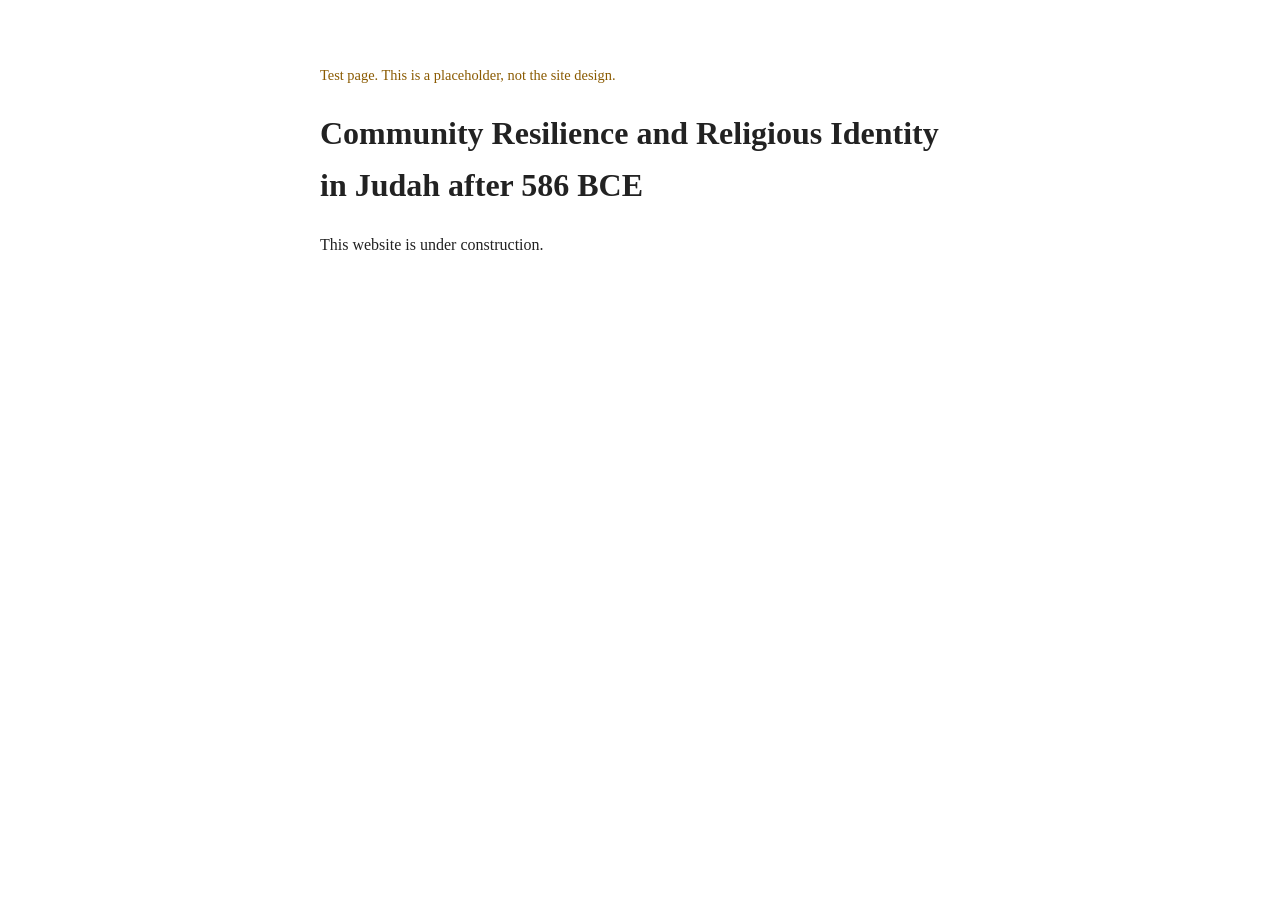
==== index.html @ 2d6d2764 "Add test page." ====
<!DOCTYPE html>
<html lang="en">
<head>
  <!-- Tells the browser which character set to use, so letters like ṣ and ḥ display correctly -->
  <meta charset="utf-8">

  <!-- Makes the page fit the screen width on phones and tablets -->
  <meta name="viewport" content="width=device-width, initial-scale=1">

  <!-- The text shown on the browser tab -->
  <title>Judah after 586 BCE</title>

  <!-- Loads our stylesheet from the css folder -->
  <link rel="stylesheet" href="css/style.css">
</head>
<body>

  <main>
    <p class="notice">Test page. This is a placeholder, not the site design.</p>

    <h1>Community Resilience and Religious Identity in Judah after 586 BCE</h1>

    <p>This website is under construction.</p>
  </main>

</body>
</html>
---- css/style.css ----
/* Placeholder styles for the test page. The real design comes later. */

/* The whole page: font, text colour and background */
body {
  font-family: Georgia, serif;
  color: #222222;
  background-color: #ffffff;
  line-height: 1.6;
}

/* The main content: a readable width, centred, with space around it */
main {
  max-width: 40rem;
  margin: 4rem auto;
  padding: 0 1rem;
}

/* The small "test page" label above the heading */
.notice {
  font-size: 0.9rem;
  color: #8a5a00;
}
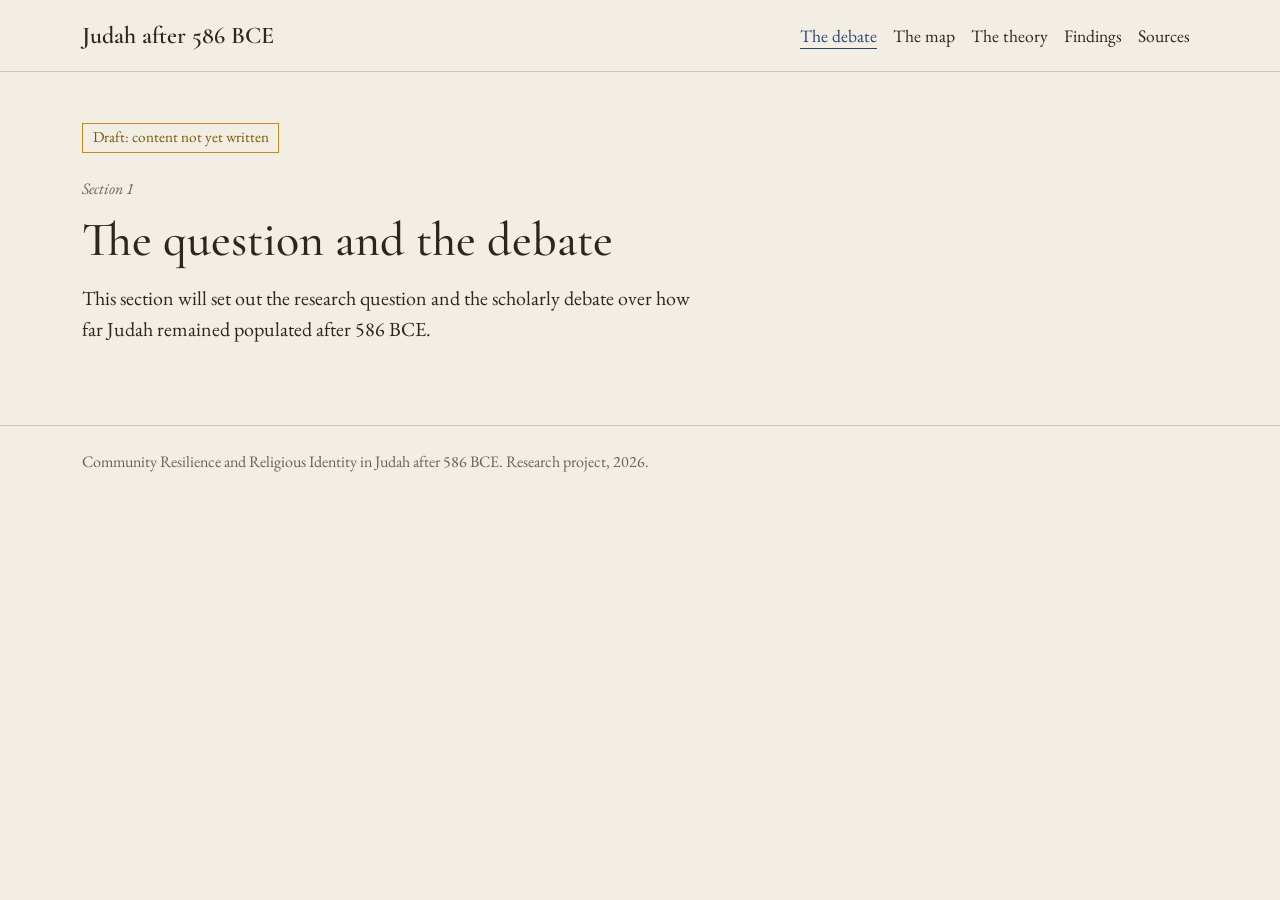
==== commit 76811947: "Add page shell and navigation" ====
--- a/index.html
+++ b/index.html
@@ -1,27 +1,67 @@
 <!DOCTYPE html>
 <html lang="en">
 <head>
-  <!-- Tells the browser which character set to use, so letters like ṣ and ḥ display correctly -->
   <meta charset="utf-8">
+  <meta name="viewport" content="width=device-width, initial-scale=1">
+  <title>The question and the debate | Judah after 586 BCE</title>
 
-  <!-- Makes the page fit the screen width on phones and tablets -->
-  <meta name="viewport" content="width=device-width, initial-scale=1">
+  <!-- Fonts: Cormorant Garamond (headings) and EB Garamond (body), from Google Fonts -->
+  <link rel="preconnect" href="https://fonts.googleapis.com">
+  <link rel="preconnect" href="https://fonts.gstatic.com" crossorigin>
+  <link href="https://fonts.googleapis.com/css2?family=Cormorant+Garamond:wght@500;600&family=EB+Garamond:ital,wght@0,400;0,500;1,400&display=swap" rel="stylesheet">
 
-  <!-- The text shown on the browser tab -->
-  <title>Judah after 586 BCE</title>
+  <!-- Bootstrap: layout grid and the collapsing mobile menu -->
+  <link href="https://cdn.jsdelivr.net/npm/bootstrap@5.3.3/dist/css/bootstrap.min.css" rel="stylesheet">
 
-  <!-- Loads our stylesheet from the css folder -->
+  <!-- Our own styles. Loaded last so they override Bootstrap's defaults. -->
   <link rel="stylesheet" href="css/style.css">
 </head>
 <body>
 
-  <main>
-    <p class="notice">Test page. This is a placeholder, not the site design.</p>
+  <a class="skip-link" href="#content">Skip to content</a>
 
-    <h1>Community Resilience and Religious Identity in Judah after 586 BCE</h1>
+  <!-- ===== Header and navigation (the same on every page) ===== -->
+  <header>
+    <nav class="navbar navbar-expand-md site-nav" aria-label="Main">
+      <div class="container">
+        <a class="navbar-brand" href="index.html">Judah after 586 BCE</a>
 
-    <p>This website is under construction.</p>
+        <!-- The menu button that appears on small screens -->
+        <button class="navbar-toggler" type="button" data-bs-toggle="collapse" data-bs-target="#mainNav" aria-controls="mainNav" aria-expanded="false" aria-label="Open menu">
+          <span class="navbar-toggler-icon"></span>
+        </button>
+
+        <div class="collapse navbar-collapse" id="mainNav">
+          <ul class="navbar-nav ms-auto">
+            <li class="nav-item"><a class="nav-link active" aria-current="page" href="index.html">The debate</a></li>
+            <li class="nav-item"><a class="nav-link" href="pages/map.html">The map</a></li>
+            <li class="nav-item"><a class="nav-link" href="pages/theory.html">The theory</a></li>
+            <li class="nav-item"><a class="nav-link" href="pages/findings.html">Findings</a></li>
+            <li class="nav-item"><a class="nav-link" href="pages/sources.html">Sources</a></li>
+          </ul>
+        </div>
+      </div>
+    </nav>
+  </header>
+
+  <!-- ===== Page content ===== -->
+  <main id="content">
+    <div class="container">
+      <p class="draft-notice">Draft: content not yet written</p>
+      <p class="kicker">Section 1</p>
+      <h1>The question and the debate</h1>
+      <p class="prose">This section will set out the research question and the scholarly debate over how far Judah remained populated after 586 BCE.</p>
+    </div>
   </main>
 
+  <!-- ===== Footer (the same on every page) ===== -->
+  <footer class="site-footer">
+    <div class="container">
+      Community Resilience and Religious Identity in Judah after 586 BCE. Research project, 2026.
+    </div>
+  </footer>
+
+  <!-- Bootstrap's script: makes the mobile menu button work -->
+  <script src="https://cdn.jsdelivr.net/npm/bootstrap@5.3.3/dist/js/bootstrap.bundle.min.js"></script>
 </body>
-</html>
+</html>
